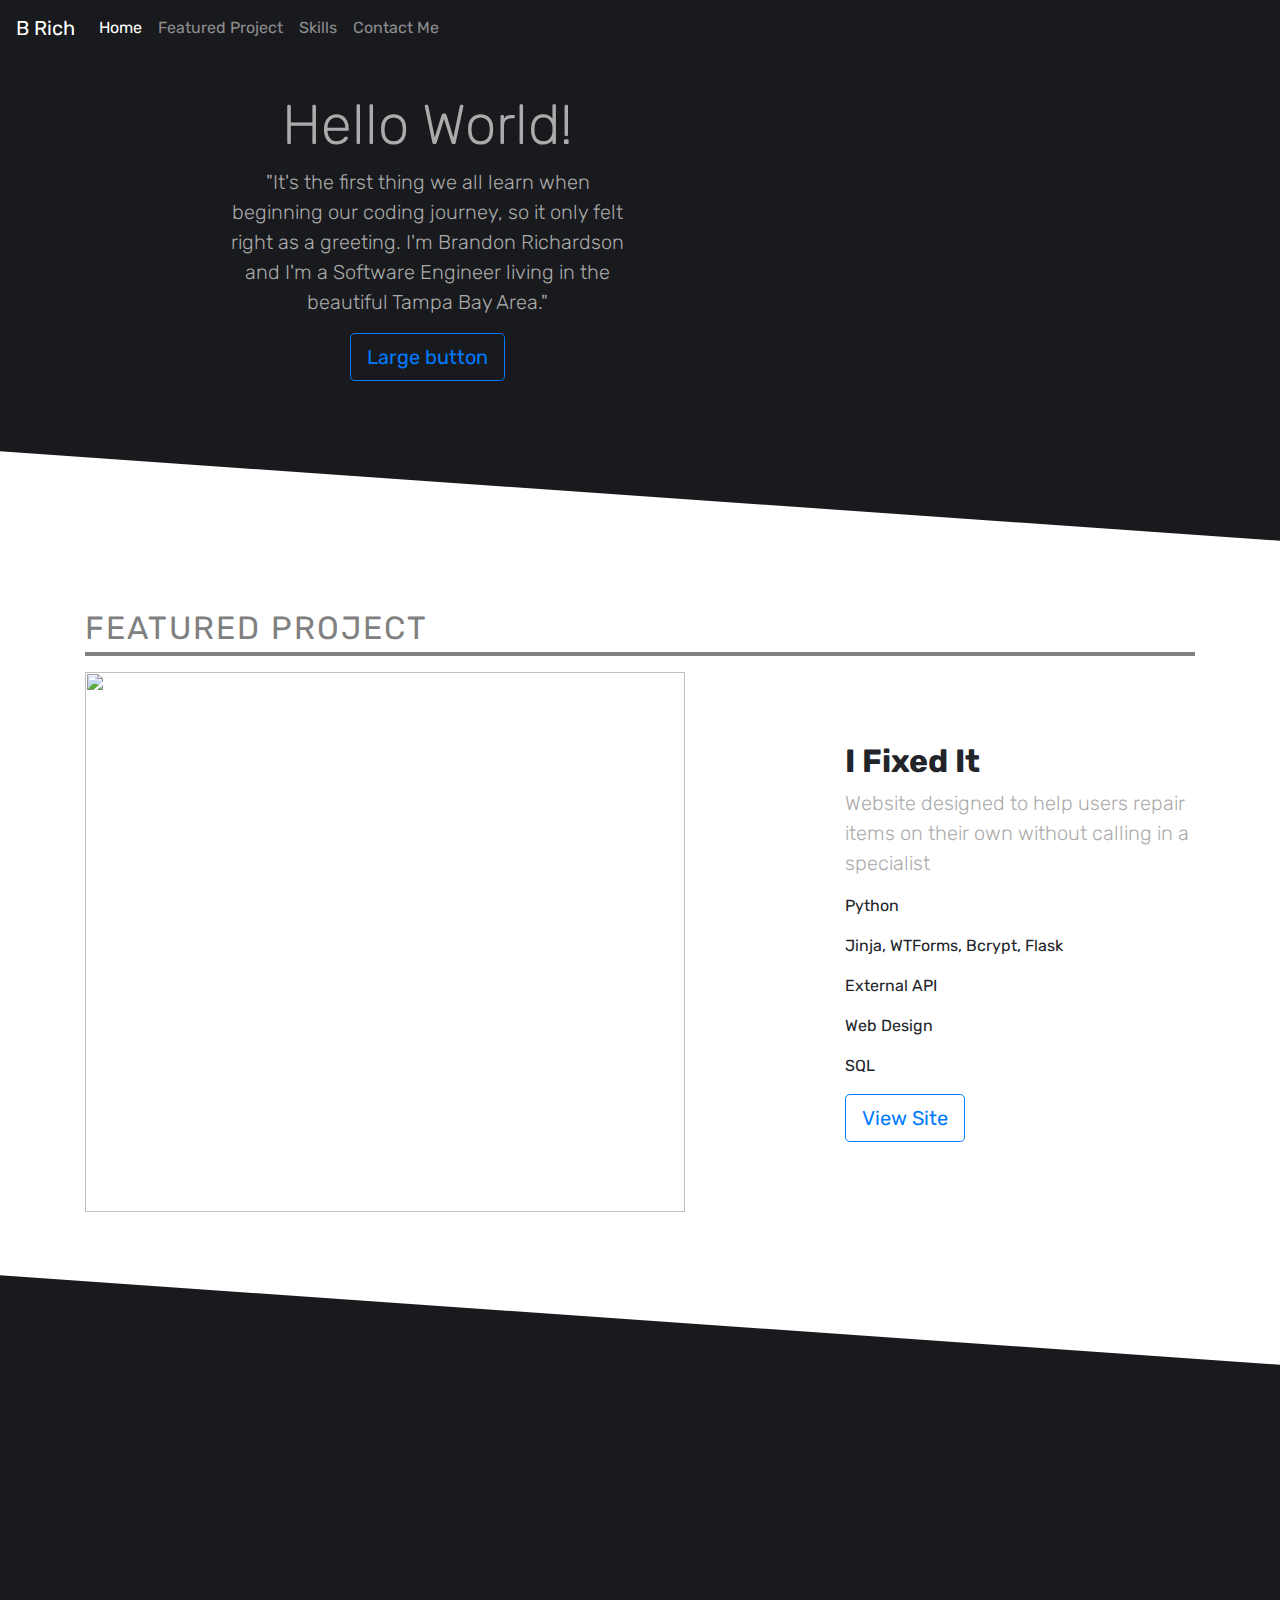
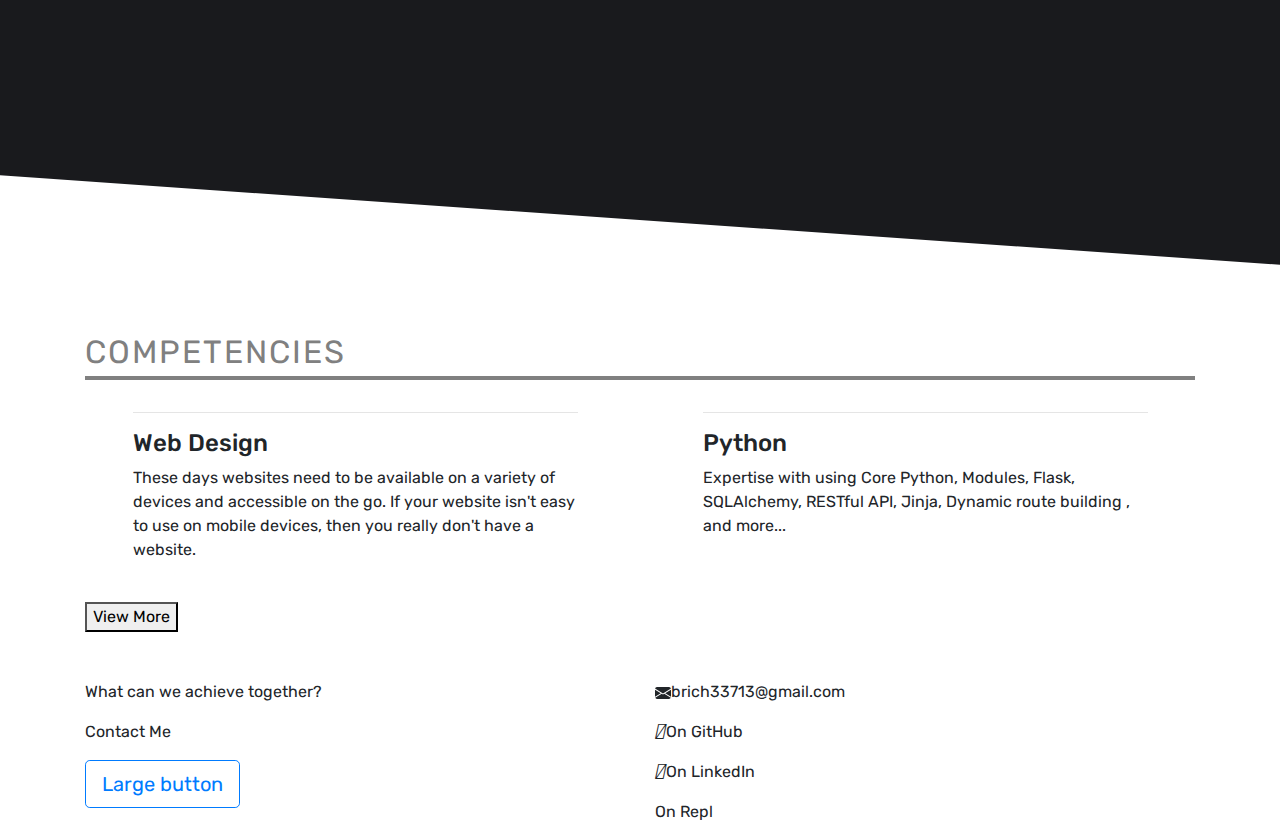
==== site.html @ 4ce5b0c3 "Initial upload" ====
<!DOCTYPE html>
<html lang="en">
<head>
    <meta charset="UTF-8">
    <meta name="viewport" content="width=device-width, initial-scale=1.0">
    <link rel="stylesheet" href="https://stackpath.bootstrapcdn.com/bootstrap/4.5.0/css/bootstrap.min.css">
    <link rel="stylesheet" href="https://stackpath.bootstrapcdn.com/font-awesome/4.7.0/css/font-awesome.min.css">
    <link href="https://fonts.googleapis.com/css2?family=Rubik:wght@300&display=swap" rel="stylesheet">
    <link rel="stylesheet" href="/site.css">
    <title>Document</title>
</head>
<body>
    <!--Navbar-->
    <nav class="navbar navbar-expand-lg navbar-dark sticky-top" style="background: #191a1d; color: white;">
        <a class="navbar-brand" href="#">B Rich</a>
        <button class="navbar-toggler" type="button" data-toggle="collapse" data-target="#navbarNavAltMarkup" aria-controls="navbarNavAltMarkup" aria-expanded="false" aria-label="Toggle navigation">
          <span class="navbar-toggler-icon"></span>
        </button>
        <div class="collapse navbar-collapse" id="navbarNavAltMarkup">
          <div class="navbar-nav">
            <a class="nav-link active" href="#">Home <span class="sr-only">(current)</span></a>
            <a class="nav-link" href="#featured-project">Featured Project</a>
            <a class="nav-link" href="#skills">Skills</a>
            <a class="nav-link" href="#contact" tabindex="-1">Contact Me</a>
          </div>
        </div>
    </nav>
        <div class="slanted">
            <!-- <div class="jumbotron jumbotron-fluid"> -->
                <div class="container row">
                    <div class="col-6">
                        
                        <h1 class="display-4 lead">Hello World!</h1>
                        <p class="lead">"It's the first thing we all learn when beginning our coding journey, so it only felt right as a greeting. I'm Brandon Richardson and I'm a Software Engineer living in the beautiful Tampa Bay Area."</p>
                        <button type="button" class="zoom btn btn-outline-primary btn-lg">Large button</button>
                        
                    </div>
                    <div class="col-6">
                        <img src="" alt="">
                    </div>
                </div>
            <!-- </div> -->
        </div>

    <div>

    </div>
    
    

    
    <div class="mt-5" id="featured-project">
        <div class="container">
            <p class="article-header">Featured Project</p> 
       </div>
    </div>

    <div class="container">
        <div class="row">
            <div class="col-8">
               <img src="/images/ifixeditscreenshot.PNG" class="inside-div" alt=""> 
            </div>
            <div class="col-4 align-self-center">
                <p class="h2"><strong>I Fixed It</strong></p>
                <p class="lead">Website designed to help users repair 
                    items on their own without calling in a specialist</p>
                <p>Python</p>
                <p>Jinja, WTForms, Bcrypt, Flask</p>
                <p>External API</p>
                <p>Web Design</p>
                <p>SQL</p>
                <button class="btn btn-outline-primary btn-lg">View Site</button>
            </div>
        </div>
    </div>

    
    <br>
    <br>
    <br>
    <br>
    <br>
    <br>
    <br>

    <div class="slanted"></div>

    <div class="mt-5" id="skills">
        <div class="container">
            <p class="article-header">Competencies</p> 
       </div>
    </div>
    <div class="container">
        <div class="row">
            <div class="col-5 mb-4 ml-auto mr-auto services">
                <hr>
                <h4>Web Design</h4>
                <p>These days websites need to be available on a variety of devices and accessible on the go. If your website isn't easy to use on mobile devices, then you really don't have a website.</p>
                <!-- <img src="/images/Web Design.png" class="rounded float-left inside-div" alt="...">  -->
            </div>
            <div class="col-5 mb-4 ml-auto mr-auto services">
                <hr>
                <h4>Python</h4>
                <p>Expertise with using Core Python, Modules, Flask, SQLAlchemy, RESTful API, Jinja, Dynamic route building
                    , and more...
                </p>
                
                <!-- <img src="/images/Web Design.png" class="rounded float-right inside-div" alt="..."> -->
            </div>
            <div class="col-6 mb-4 services" style="display: none;">
                <!-- <img src="/images/Web Design.png" class="rounded float-left inside-div" alt="...">  -->
            </div>
            <div class="col-6 mb-4 services" style="display: none;">
                <!-- <img src="/images/Web Design.png" class="rounded float-right inside-div" alt="..."> -->
            </div>
            <div class="col-6 mb-4 services" style="display: none;">
                <!-- <img src="/images/Web Design.png" class="rounded float-left inside-div" alt="...">  -->
            </div>
            <div class="col-6 mb-4 services" style="display: none;">
                <!-- <img src="/images/Web Design.png" class="rounded float-right inside-div" alt="..."> -->
            </div>

        </div>

        <div>
            <button>View More</button>
        </div>
    </div>

    <div class="pt-5" id="contact">
        <div class="container">
            <div class="row">
                <div class="col">
                    <p>What can we achieve together?</p>
                    <p>Contact Me</p>
                    <button type="button" class="btn btn-outline-primary btn-lg">Large button</button>
                </div>
                <div class="col">
                    <p><svg width="1em" height="1em" viewBox="0 0 16 16" class="bi bi-envelope-fill" fill="currentColor" xmlns="http://www.w3.org/2000/svg">
                        <path fill-rule="evenodd" d="M.05 3.555A2 2 0 0 1 2 2h12a2 2 0 0 1 1.95 1.555L8 8.414.05 3.555zM0 4.697v7.104l5.803-3.558L0 4.697zM6.761 8.83l-6.57 4.027A2 2 0 0 0 2 14h12a2 2 0 0 0 1.808-1.144l-6.57-4.027L8 9.586l-1.239-.757zm3.436-.586L16 11.801V4.697l-5.803 3.546z"/>
                      </svg>brich33713@gmail.com</p>
                    <p><i class="fab fa-github"></i>On GitHub</p>
                    <p><i class="fab fa-linkedin"></i>On LinkedIn</p>
                    <p>On Repl</p>
                </div>
            </div> 
       </div>
    </div>
    <script   src="https://code.jquery.com/jquery-3.5.1.min.js"   integrity="sha256-9/aliU8dGd2tb6OSsuzixeV4y/faTqgFtohetphbbj0="   crossorigin="anonymous"></script>

    <script src="https://unpkg.com/axios/dist/axios.min.js"></script>

    <script src="https://stackpath.bootstrapcdn.com/bootstrap/4.5.0/js/bootstrap.min.js"></script>
</body>

</html>
---- site.css ----
body {
	font-family: 'Rubik', sans-serif;
}

.slanted {
	background: #191a1d;
	box-sizing: border-box;
	padding: 6em;
	transform: skewY(4deg) translateY(-60px);
	height: 500px;
}

.slanted > * {
	background: #191a1d;
	transform: skewY(-4deg);
	max-width: 55em;
	margin: auto;
	text-align: center;
}

.article-header {
	text-transform: uppercase;
	letter-spacing: .063em;
	border-bottom: 4px solid grey;
	font-size: 24pt;
	color: grey;
}

.inside-div {
	height: 540px;
	width: 600px;
	object-fit: cover;
}

.services {
	background-image: url("/images/divbackground.png");
}

.zoom {
	transition: transform .2s; /* Animation */
	margin: 0 auto;
}

.zoom:hover {
	transform: scale(1.1); /* (110% zoom - Note: if the zoom is too large, it will go outside of the viewport) */
}

.lead {
	color: #ababab
}
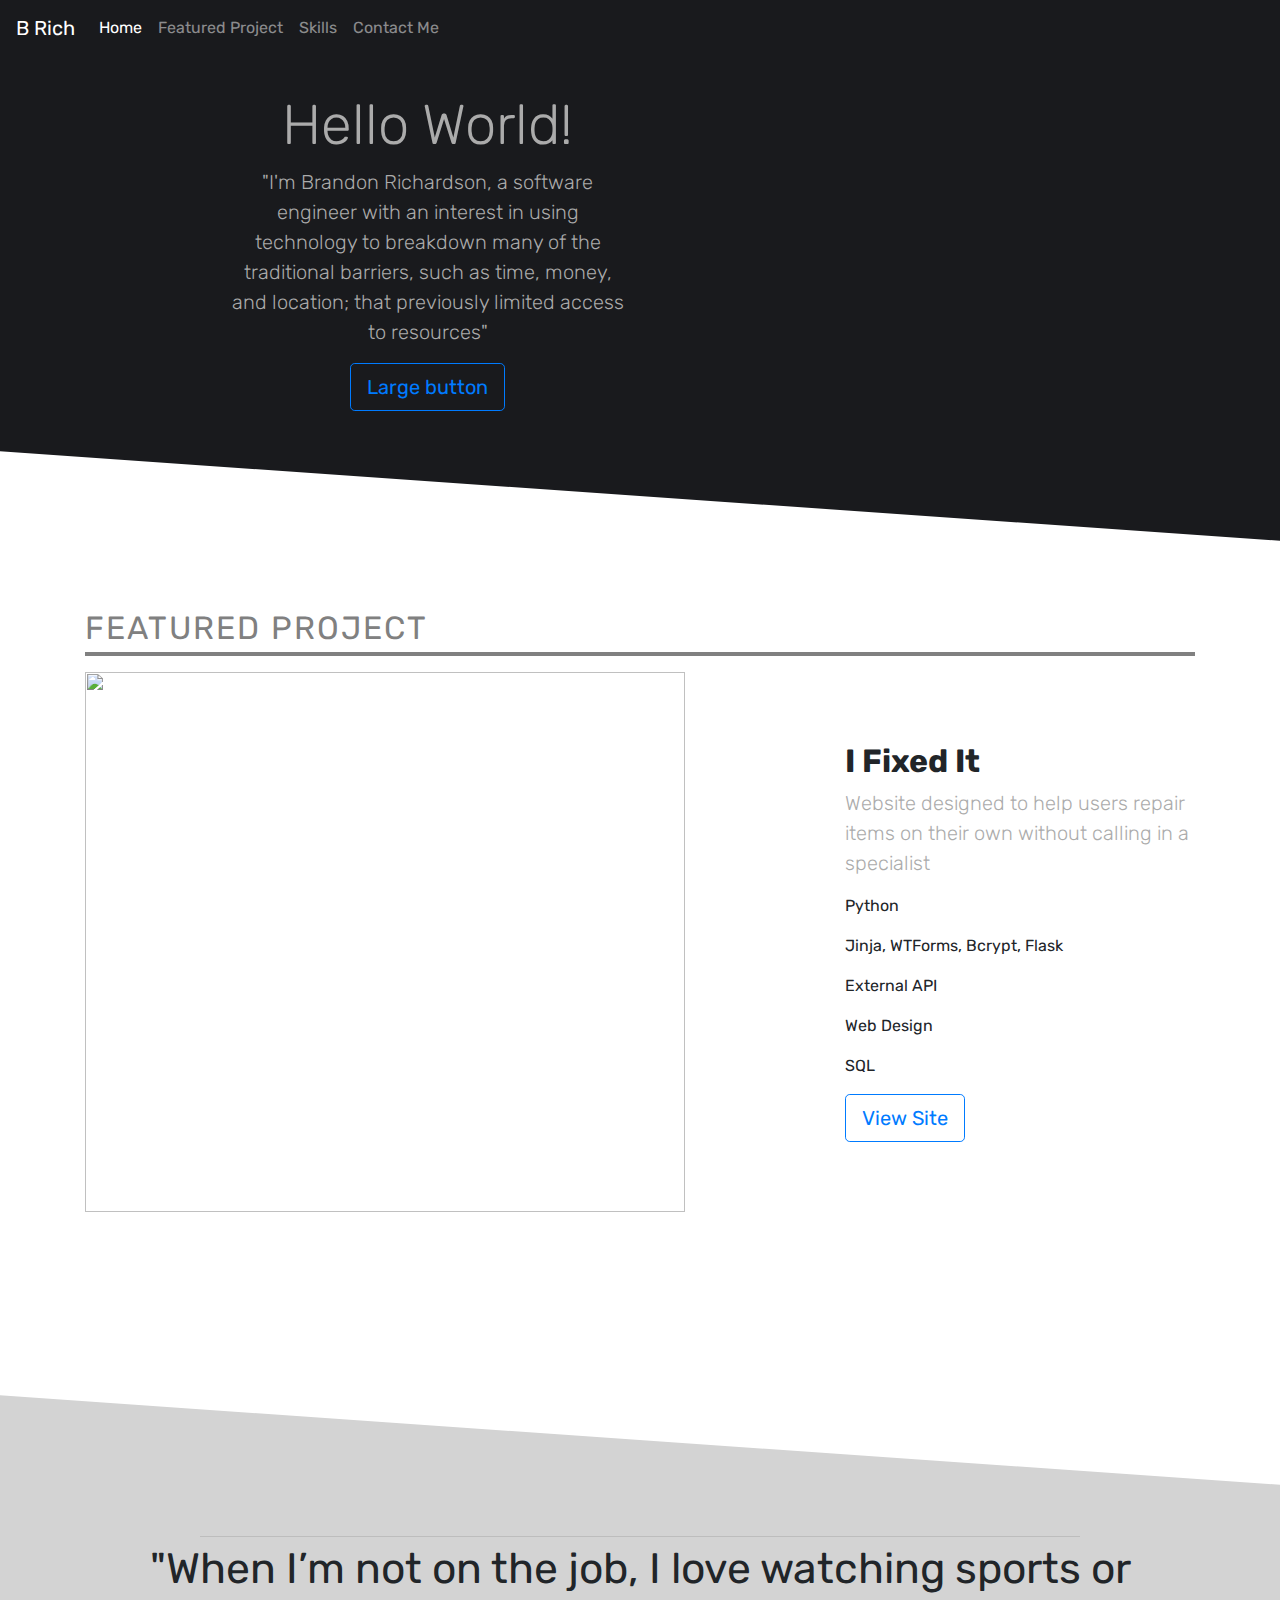
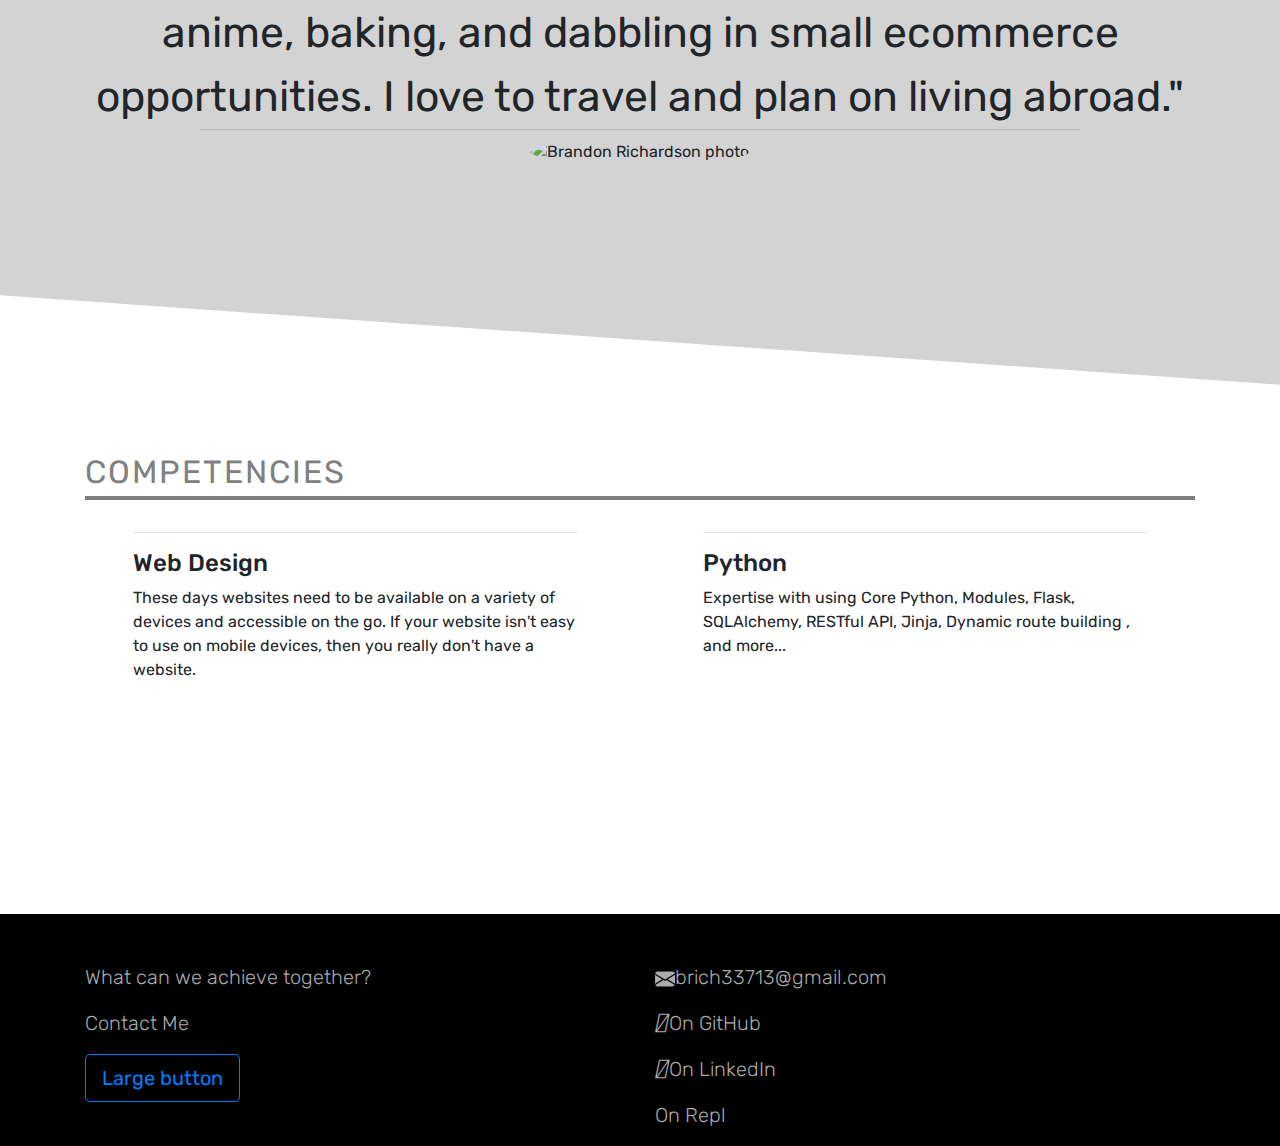
==== commit f6b69b19: "Additional edits" ====
--- a/site.html
+++ b/site.html
@@ -31,7 +31,8 @@
                     <div class="col-6">
                         
                         <h1 class="display-4 lead">Hello World!</h1>
-                        <p class="lead">"It's the first thing we all learn when beginning our coding journey, so it only felt right as a greeting. I'm Brandon Richardson and I'm a Software Engineer living in the beautiful Tampa Bay Area."</p>
+                        <p class="lead">"I'm Brandon Richardson, a software engineer with an interest in using technology to breakdown many of the traditional barriers, such as time, money, and 
+                            location; that previously limited access to resources"</p>
                         <button type="button" class="zoom btn btn-outline-primary btn-lg">Large button</button>
                         
                     </div>
@@ -82,8 +83,21 @@
     <br>
     <br>
     <br>
+    <br>
+    <br>
+    <br>
+    <br>
+    <br>
 
-    <div class="slanted"></div>
+    <div class="slanted" style="background: lightgray;">
+    <hr>
+    <p>"When I’m not on the job, I love watching sports or anime, baking, and dabbling in small ecommerce opportunities. 
+        I love to travel and plan on living abroad."</p>
+    <hr>
+    <div>
+    <img id="circle-img" src="/images/11050642_10207291609393418_1782682949387851917_n.jpg" alt="Brandon Richardson photo">
+    </div>
+    </div>
 
     <div class="mt-5" id="skills">
         <div class="container">
@@ -121,13 +135,21 @@
             </div>
 
         </div>
-
-        <div>
-            <button>View More</button>
-        </div>
     </div>
 
-    <div class="pt-5" id="contact">
+
+
+    <br>
+    <br>
+    <br>
+    <br>
+    <br>
+    <br>
+    <br>
+    <br>
+
+    
+    <div class="pt-5 lead footer" id="contact">
         <div class="container">
             <div class="row">
                 <div class="col">
@@ -146,6 +168,7 @@
             </div> 
        </div>
     </div>
+    
     <script   src="https://code.jquery.com/jquery-3.5.1.min.js"   integrity="sha256-9/aliU8dGd2tb6OSsuzixeV4y/faTqgFtohetphbbj0="   crossorigin="anonymous"></script>
 
     <script src="https://unpkg.com/axios/dist/axios.min.js"></script>
--- a/site.css
+++ b/site.css
@@ -1,5 +1,12 @@
 body {
 	font-family: 'Rubik', sans-serif;
+}
+
+#circle-img {
+	height: 100px;
+	width: 100px;
+	border-radius: 50%;
+	margin-top: 10px;
 }
 
 .slanted {
@@ -11,11 +18,15 @@
 }
 
 .slanted > * {
-	background: #191a1d;
 	transform: skewY(-4deg);
 	max-width: 55em;
 	margin: auto;
 	text-align: center;
+}
+
+.slanted > p {
+	background: inherit;
+	font-size: 32pt;
 }
 
 .article-header {
@@ -36,6 +47,10 @@
 	background-image: url("/images/divbackground.png");
 }
 
+.footer {
+	background-color: black;
+}
+
 .zoom {
 	transition: transform .2s; /* Animation */
 	margin: 0 auto;
@@ -46,5 +61,5 @@
 }
 
 .lead {
-	color: #ababab
+	color: #ababab;
 }
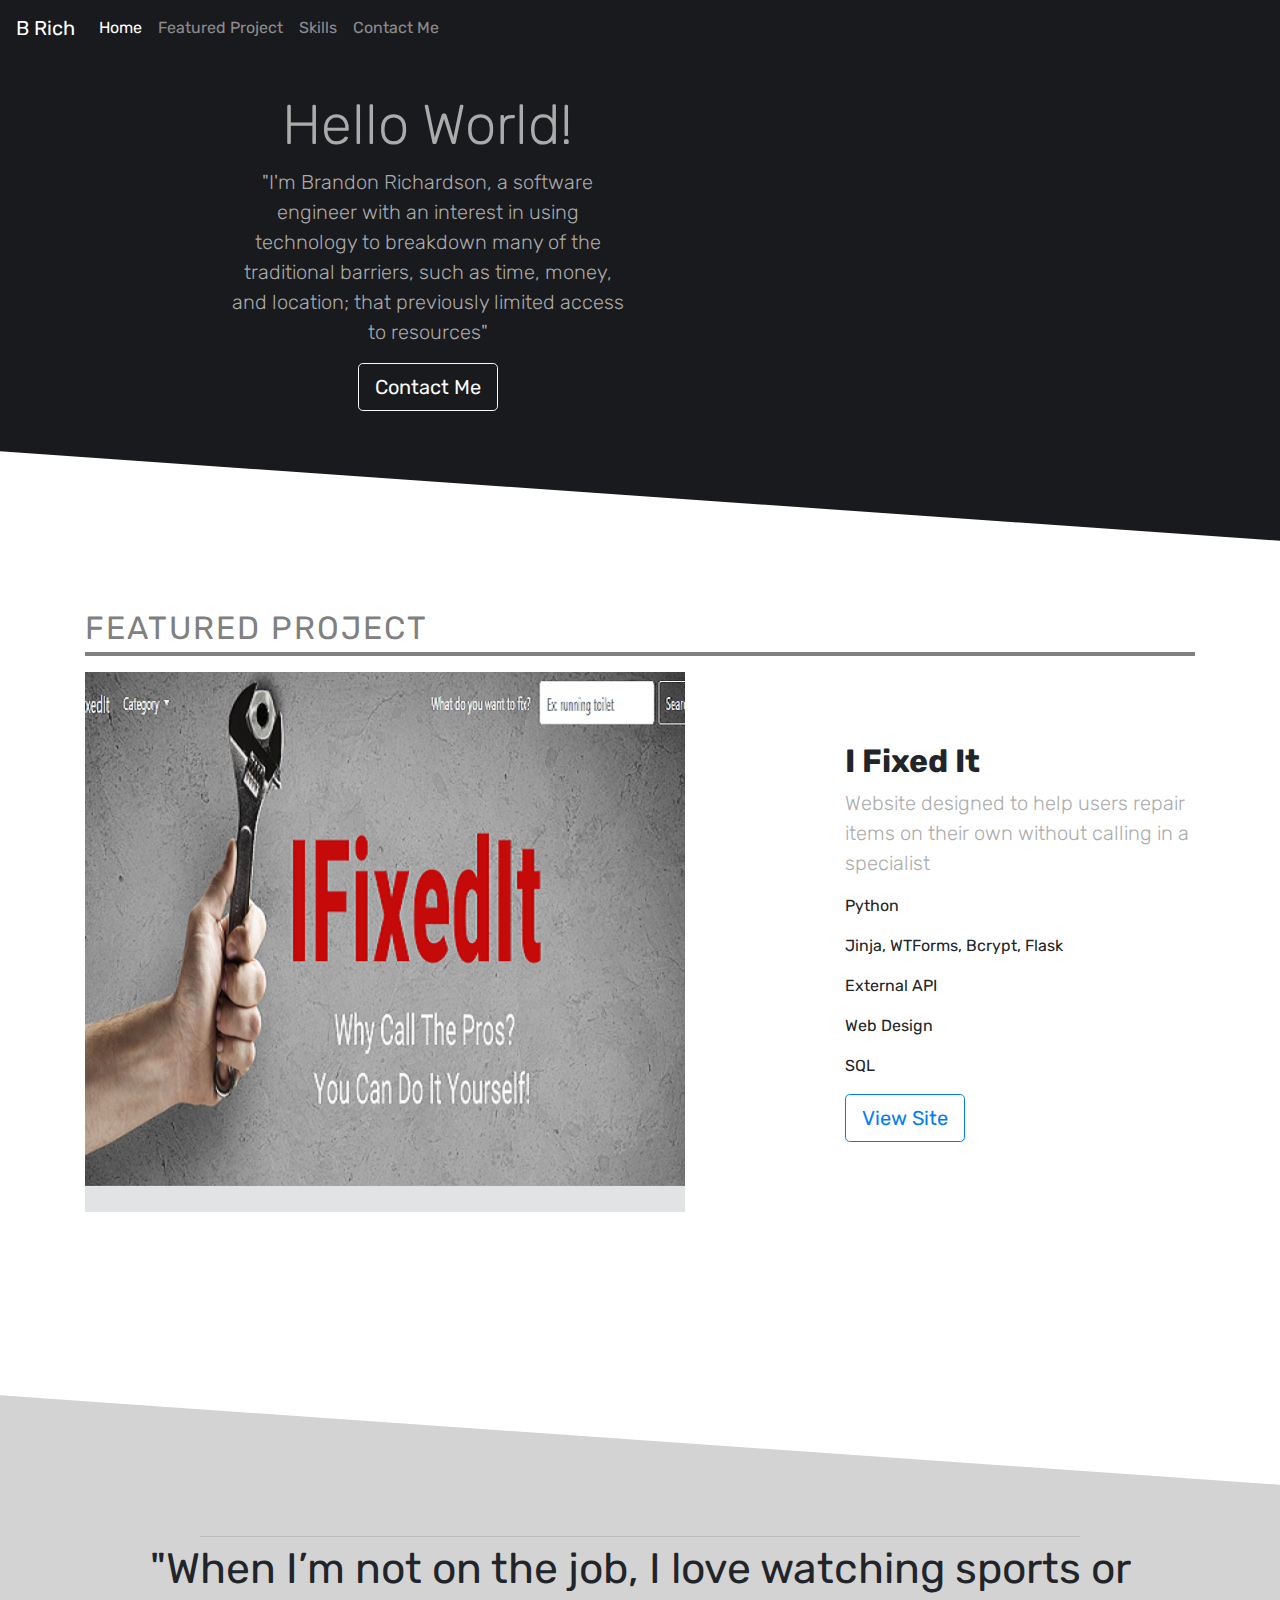
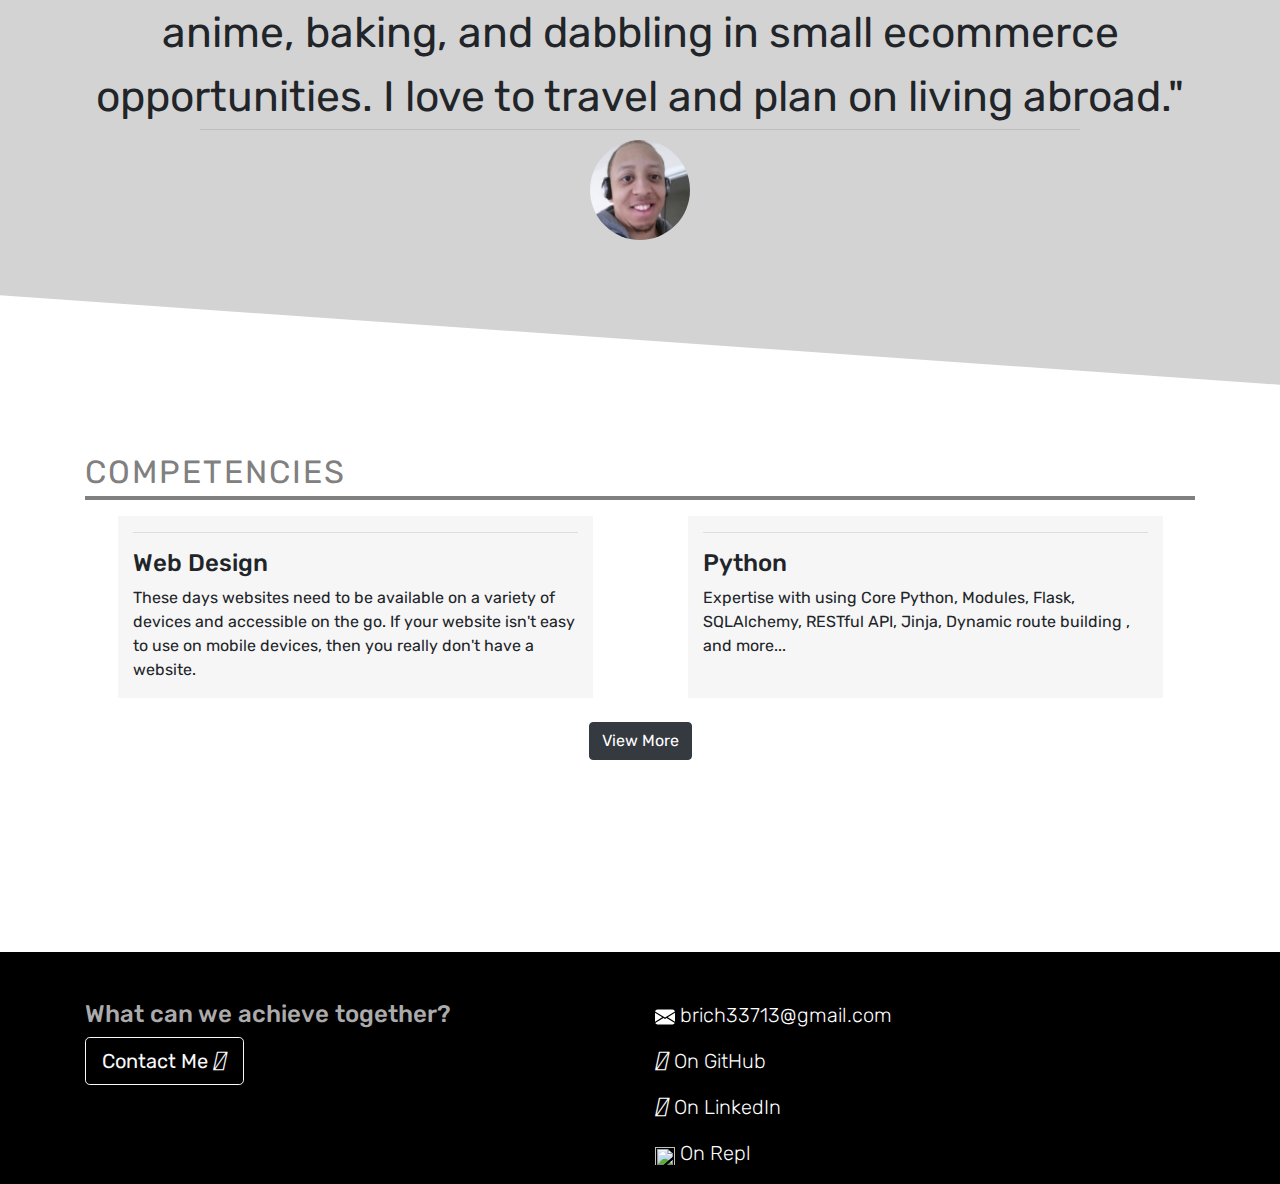
==== commit 7ba46e12: "More edits and new js" ====
--- a/site.html
+++ b/site.html
@@ -33,7 +33,7 @@
                         <h1 class="display-4 lead">Hello World!</h1>
                         <p class="lead">"I'm Brandon Richardson, a software engineer with an interest in using technology to breakdown many of the traditional barriers, such as time, money, and 
                             location; that previously limited access to resources"</p>
-                        <button type="button" class="zoom btn btn-outline-primary btn-lg">Large button</button>
+                        <a href="#contact"><button type="button" class="zoom btn btn-outline-light btn-lg">Contact Me</button></a>
                         
                     </div>
                     <div class="col-6">
@@ -70,7 +70,7 @@
                 <p>External API</p>
                 <p>Web Design</p>
                 <p>SQL</p>
-                <button class="btn btn-outline-primary btn-lg">View Site</button>
+                <a href="https://github.com/brich33713/ifixedit"><button class="btn btn-outline-primary btn-lg">View Site</button></a>
             </div>
         </div>
     </div>
@@ -110,7 +110,6 @@
                 <hr>
                 <h4>Web Design</h4>
                 <p>These days websites need to be available on a variety of devices and accessible on the go. If your website isn't easy to use on mobile devices, then you really don't have a website.</p>
-                <!-- <img src="/images/Web Design.png" class="rounded float-left inside-div" alt="...">  -->
             </div>
             <div class="col-5 mb-4 ml-auto mr-auto services">
                 <hr>
@@ -118,22 +117,32 @@
                 <p>Expertise with using Core Python, Modules, Flask, SQLAlchemy, RESTful API, Jinja, Dynamic route building
                     , and more...
                 </p>
-                
-                <!-- <img src="/images/Web Design.png" class="rounded float-right inside-div" alt="..."> -->
             </div>
-            <div class="col-6 mb-4 services" style="display: none;">
-                <!-- <img src="/images/Web Design.png" class="rounded float-left inside-div" alt="...">  -->
+            <div class="col-5 mb-4 ml-auto mr-auto services hidden-skill" style="display: none;">
+                <hr>
+                <h4>Front End</h4>
+                <ul>
+                    <li>React</li>
+                    <li>Bootstrap</li>
+                    <li>Lodash</li>
+                </ul>
             </div>
-            <div class="col-6 mb-4 services" style="display: none;">
-                <!-- <img src="/images/Web Design.png" class="rounded float-right inside-div" alt="..."> -->
+            <div class="col-5 mb-4 ml-auto mr-auto services hidden-skill" style="display: none;">
+                <hr>
+                <h4>Back End</h4>
+                <ul>
+                    <li>Flask</li>
+                    <li>REST</li>
+                </ul>
             </div>
-            <div class="col-6 mb-4 services" style="display: none;">
-                <!-- <img src="/images/Web Design.png" class="rounded float-left inside-div" alt="...">  -->
+            <div class="col-5 mb-4 ml-auto mr-auto services hidden-skill" style="display: none;">
+                <hr>
+                <h4>Database: PostgreSQL</h4>
+                <h4>Development and Deployment: GitBash, GitHub</h4>
             </div>
-            <div class="col-6 mb-4 services" style="display: none;">
-                <!-- <img src="/images/Web Design.png" class="rounded float-right inside-div" alt="..."> -->
-            </div>
-
+        </div>
+        <div style="text-align: center;">
+            <button id="view-more" class="btn btn-dark">View More</button>
         </div>
     </div>
 
@@ -153,27 +162,28 @@
         <div class="container">
             <div class="row">
                 <div class="col">
-                    <p>What can we achieve together?</p>
-                    <p>Contact Me</p>
-                    <button type="button" class="btn btn-outline-primary btn-lg">Large button</button>
+                    <h4>What can we achieve together?</h4>
+                    <button type="button" class="btn btn-outline-light btn-lg">Contact Me <i class="fas fa-arrow-circle-right"></i></button>
                 </div>
                 <div class="col">
-                    <p><svg width="1em" height="1em" viewBox="0 0 16 16" class="bi bi-envelope-fill" fill="currentColor" xmlns="http://www.w3.org/2000/svg">
+                    <p><a href="mailto:brich33713@gmail.com"><svg width="1em" height="1em" viewBox="0 0 16 16" class="bi bi-envelope-fill" fill="currentColor" xmlns="http://www.w3.org/2000/svg">
                         <path fill-rule="evenodd" d="M.05 3.555A2 2 0 0 1 2 2h12a2 2 0 0 1 1.95 1.555L8 8.414.05 3.555zM0 4.697v7.104l5.803-3.558L0 4.697zM6.761 8.83l-6.57 4.027A2 2 0 0 0 2 14h12a2 2 0 0 0 1.808-1.144l-6.57-4.027L8 9.586l-1.239-.757zm3.436-.586L16 11.801V4.697l-5.803 3.546z"/>
-                      </svg>brich33713@gmail.com</p>
-                    <p><i class="fab fa-github"></i>On GitHub</p>
-                    <p><i class="fab fa-linkedin"></i>On LinkedIn</p>
-                    <p>On Repl</p>
+                      </svg> brich33713@gmail.com</a></p>
+                    <p><a href="https://github.com/brich33713/"><i class="fab fa-github"></i> On GitHub</a></p>
+                    <p><a href="https://www.linkedin.com/in/brandonarichardson/"><i class="fab fa-linkedin"></i> On LinkedIn</a></p>
+                    <p><a href="https://repl.it/@brich33713"><img src="/images/repl.jpg" id="repl"> On Repl</a></p>
                 </div>
             </div> 
        </div>
     </div>
     
-    <script   src="https://code.jquery.com/jquery-3.5.1.min.js"   integrity="sha256-9/aliU8dGd2tb6OSsuzixeV4y/faTqgFtohetphbbj0="   crossorigin="anonymous"></script>
+    <script src="https://code.jquery.com/jquery-3.5.1.min.js"   integrity="sha256-9/aliU8dGd2tb6OSsuzixeV4y/faTqgFtohetphbbj0="   crossorigin="anonymous"></script>
 
     <script src="https://unpkg.com/axios/dist/axios.min.js"></script>
 
     <script src="https://stackpath.bootstrapcdn.com/bootstrap/4.5.0/js/bootstrap.min.js"></script>
+    <script src="https://kit.fontawesome.com/42fba7c8b4.js" crossorigin="anonymous"></script>
+    <script src="site.js"></script>
 </body>
 
 </html>--- a/site.css
+++ b/site.css
@@ -63,3 +63,12 @@
 .lead {
 	color: #ababab;
 }
+
+#repl {
+	width: 20px;
+	height: 20px;
+}
+
+a {
+	color: white;
+}
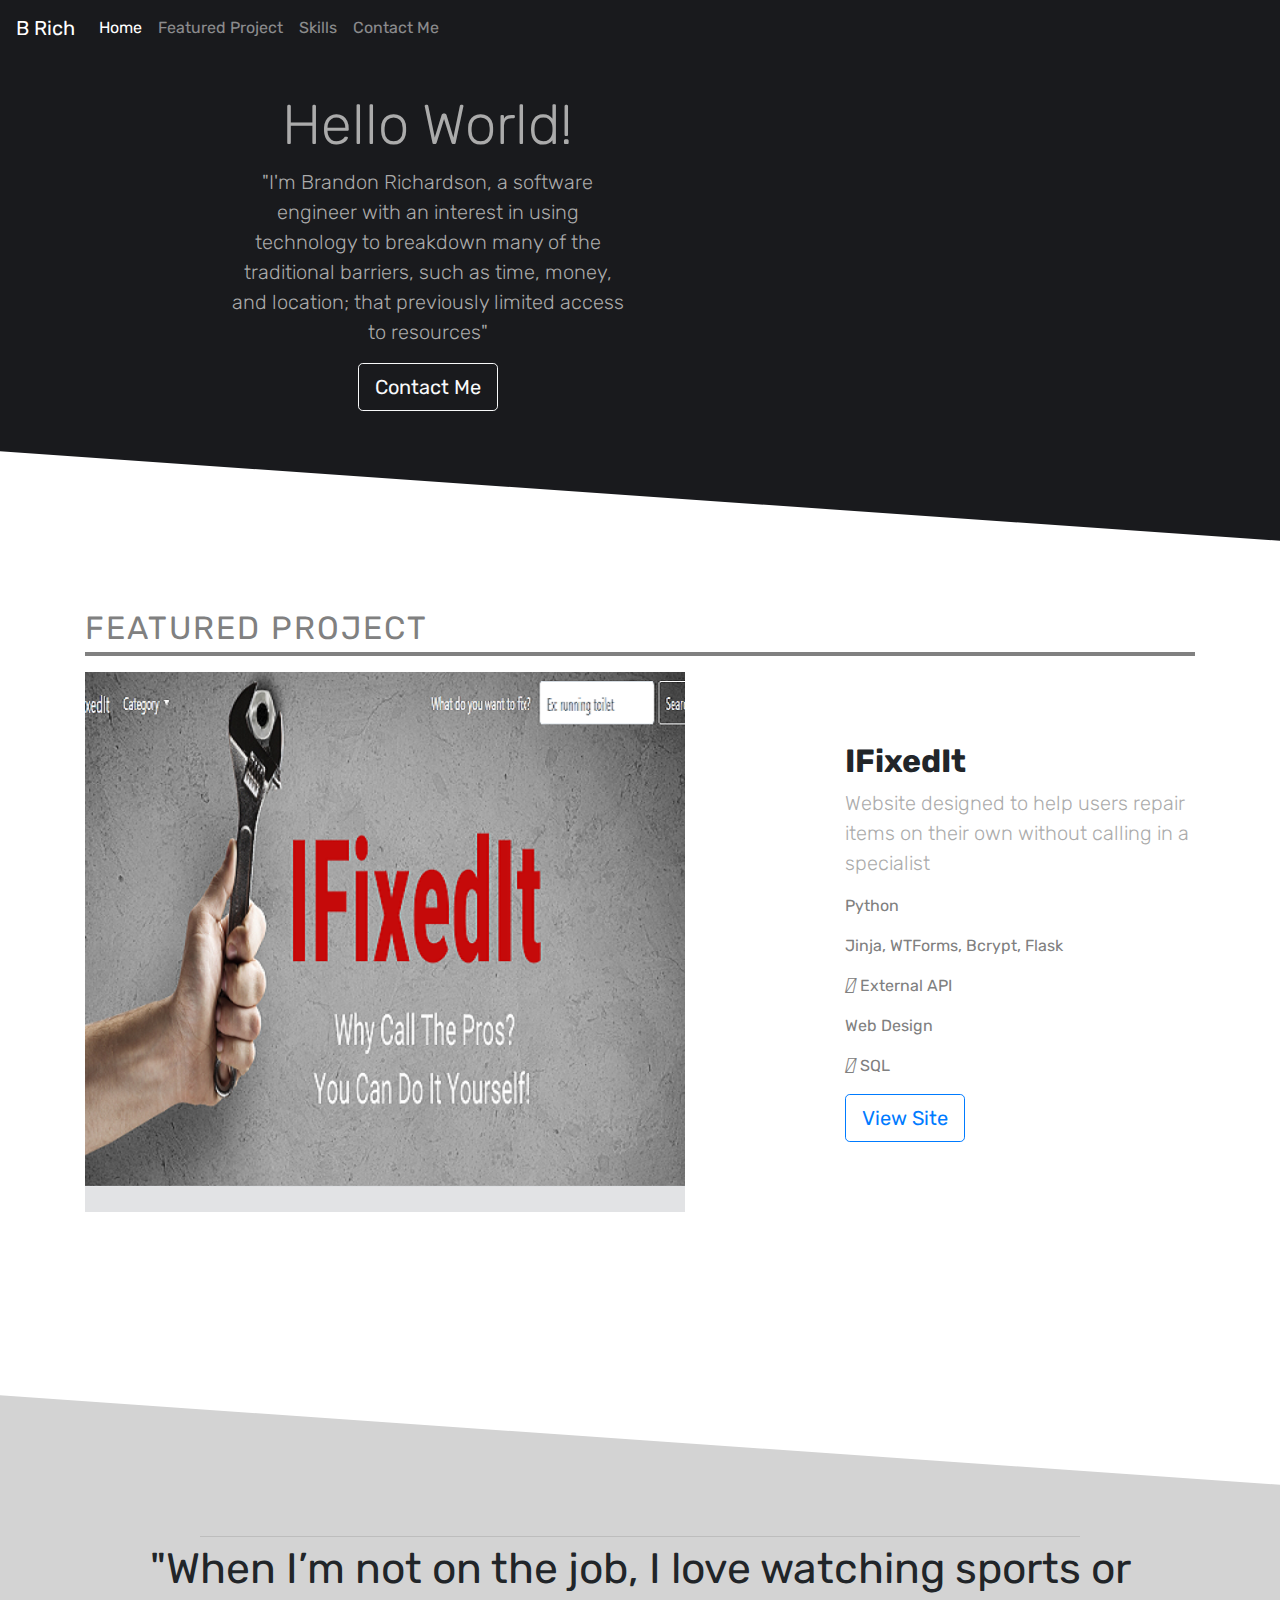
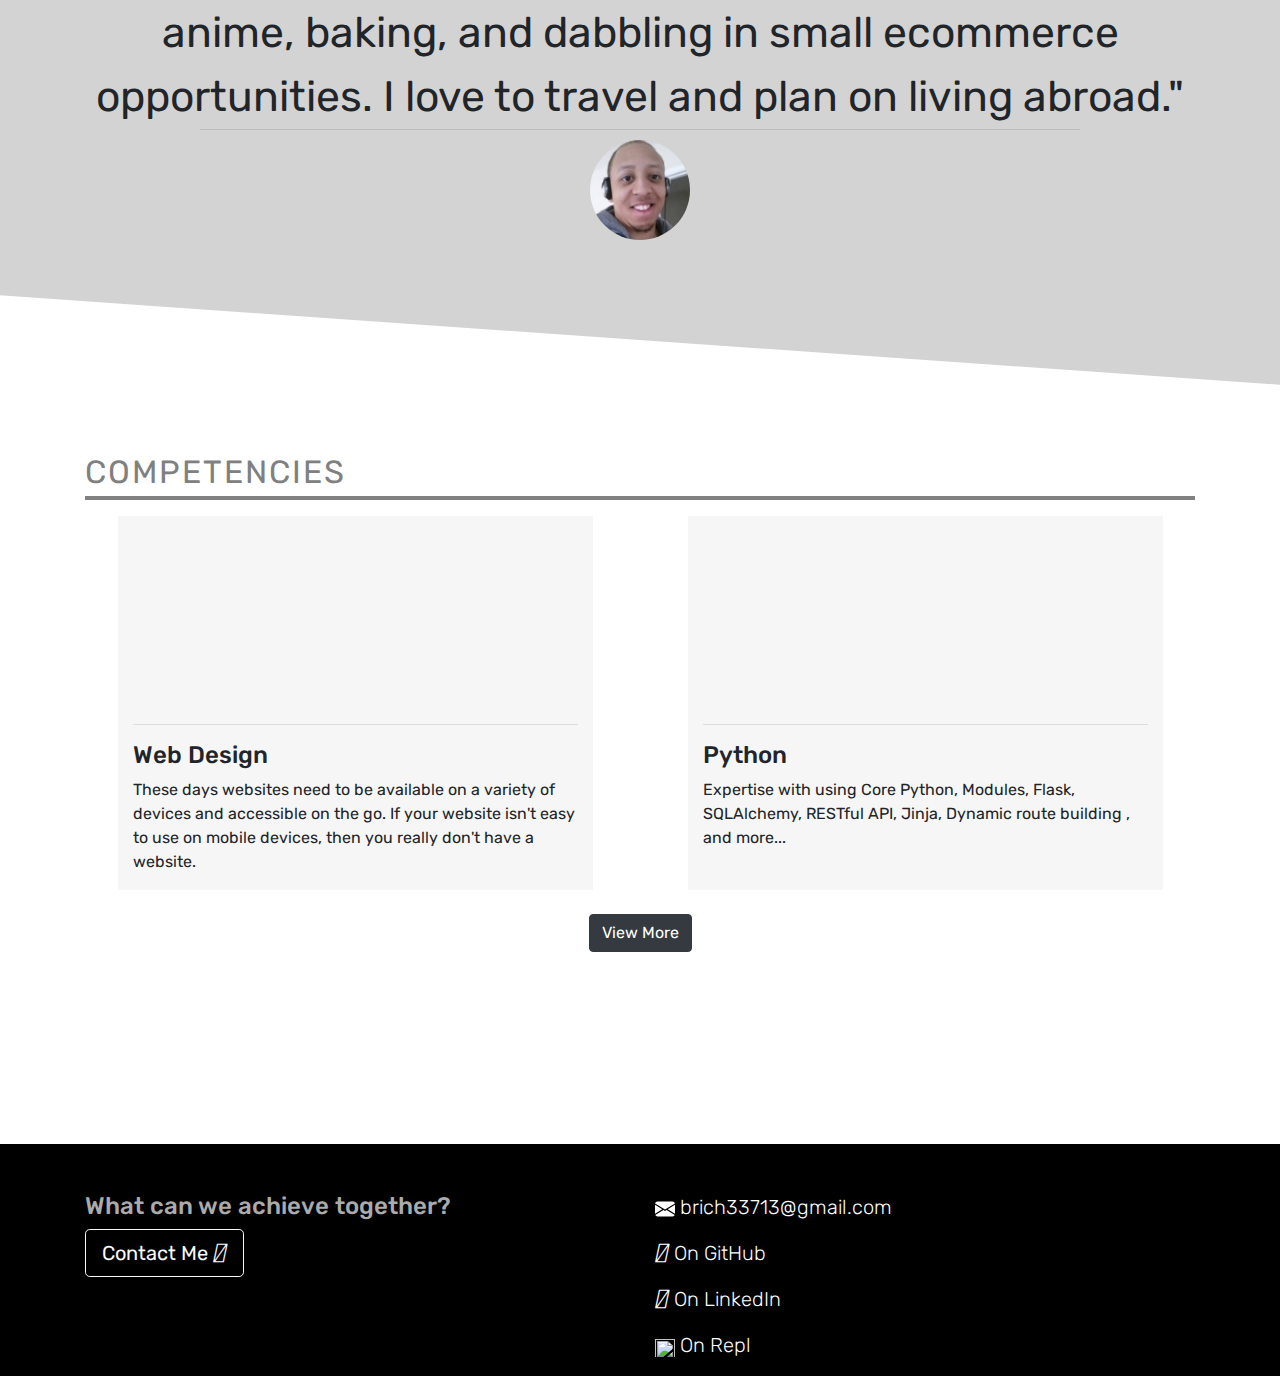
==== commit 040a5d17: "Completed styling pre-photo" ====
--- a/site.html
+++ b/site.html
@@ -62,14 +62,14 @@
                <img src="/images/ifixeditscreenshot.PNG" class="inside-div" alt=""> 
             </div>
             <div class="col-4 align-self-center">
-                <p class="h2"><strong>I Fixed It</strong></p>
+                <p class="h2"><strong>IFixedIt</strong></p>
                 <p class="lead">Website designed to help users repair 
                     items on their own without calling in a specialist</p>
-                <p>Python</p>
-                <p>Jinja, WTForms, Bcrypt, Flask</p>
-                <p>External API</p>
-                <p>Web Design</p>
-                <p>SQL</p>
+                <p class="project-details"><i class="fab fa-python"></i> Python</p>
+                <p class="project-details"><i class="fab fa-python"></i> Jinja, WTForms, Bcrypt, Flask</p>
+                <p class="project-details"><i class="fas fa-server"></i> External API</p>
+                <p class="project-details"><i class="fas fa-mobile-alt"></i> Web Design</p>
+                <p class="project-details"><i class="fas fa-database"></i> SQL</p>
                 <a href="https://github.com/brich33713/ifixedit"><button class="btn btn-outline-primary btn-lg">View Site</button></a>
             </div>
         </div>
@@ -107,11 +107,13 @@
     <div class="container">
         <div class="row">
             <div class="col-5 mb-4 ml-auto mr-auto services">
+                <div style="text-align: center;"><i class="fas fa-mobile-alt skill-icon"></i></div>
                 <hr>
                 <h4>Web Design</h4>
                 <p>These days websites need to be available on a variety of devices and accessible on the go. If your website isn't easy to use on mobile devices, then you really don't have a website.</p>
             </div>
             <div class="col-5 mb-4 ml-auto mr-auto services">
+                <div style="text-align: center;"><i class="fab fa-python skill-icon"></i></div>
                 <hr>
                 <h4>Python</h4>
                 <p>Expertise with using Core Python, Modules, Flask, SQLAlchemy, RESTful API, Jinja, Dynamic route building
@@ -119,6 +121,7 @@
                 </p>
             </div>
             <div class="col-5 mb-4 ml-auto mr-auto services hidden-skill" style="display: none;">
+                <div style="text-align: center;"><i class="fas fa-desktop skill-icon"></i></div>
                 <hr>
                 <h4>Front End</h4>
                 <ul>
@@ -128,6 +131,7 @@
                 </ul>
             </div>
             <div class="col-5 mb-4 ml-auto mr-auto services hidden-skill" style="display: none;">
+                <div style="text-align: center;"><i class="fas fa-network-wired skill-icon"></i></div>
                 <hr>
                 <h4>Back End</h4>
                 <ul>
@@ -136,9 +140,10 @@
                 </ul>
             </div>
             <div class="col-5 mb-4 ml-auto mr-auto services hidden-skill" style="display: none;">
+                <div style="text-align: center;"><i class="fas fa-database skill-icon"></i></div>
                 <hr>
-                <h4>Database: PostgreSQL</h4>
-                <h4>Development and Deployment: GitBash, GitHub</h4>
+                <h4><u>Database:</u></h4> <p>PostgreSQL</p>
+                <h4><u>Development and Deployment:</u></h4> <p>GitBash, GitHub</p>
             </div>
         </div>
         <div style="text-align: center;">
--- a/site.css
+++ b/site.css
@@ -72,3 +72,12 @@
 a {
 	color: white;
 }
+
+.skill-icon {
+	padding: 10px;
+	font-size: 8em;
+}
+
+.project-details {
+	color: gray;
+}
